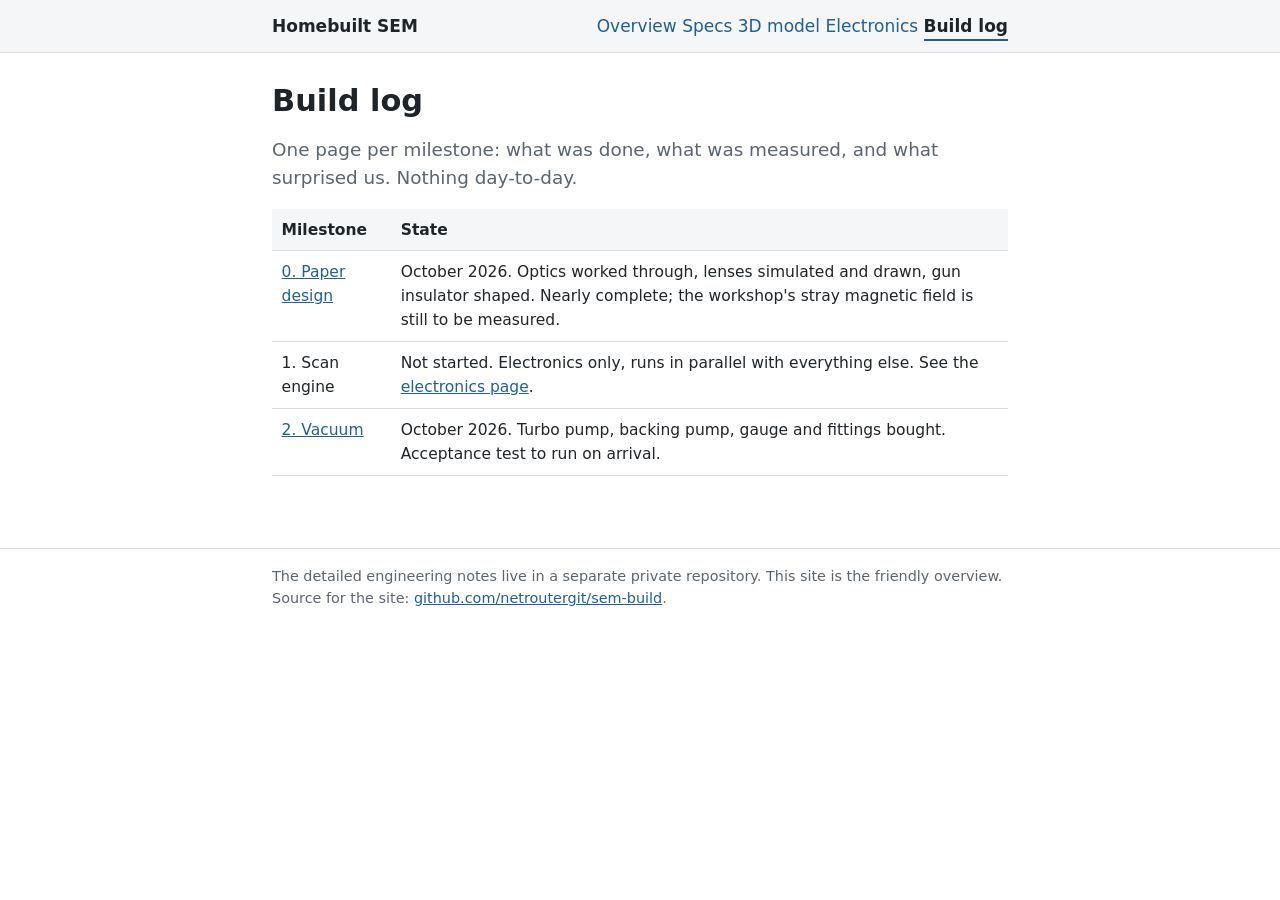
==== log/index.html @ 0f0d190a "Milestone 2: vacuum parts bought; build log index; overview and specs updated to match" ====
<!doctype html>
<html lang="en">
<head>
<meta charset="utf-8">
<meta name="viewport" content="width=device-width, initial-scale=1">
<title>Build log, Homebuilt SEM</title>
<meta name="description" content="Milestones of the homebuilt SEM, one page each.">
<link rel="stylesheet" href="../style.css">
</head>
<body>

<header class="site">
  <div class="inner">
    <a class="brand" href="../index.html">Homebuilt SEM</a>
    <nav>
      <a href="../index.html">Overview</a>
      <a href="../specs.html">Specs</a>
      <a href="../model.html">3D model</a>
      <a href="../electronics.html">Electronics</a>
      <a href="index.html" aria-current="page">Build log</a>
    </nav>
  </div>
</header>

<main>
  <h1>Build log</h1>
  <p class="lede">One page per milestone: what was done, what was measured, and what surprised us. Nothing day-to-day.</p>

  <table>
    <tr><th>Milestone</th><th>State</th></tr>
    <tr><td><a href="m0-paper-design.html">0. Paper design</a></td><td>October 2026. Optics worked through, lenses simulated and drawn, gun insulator shaped. Nearly complete; the workshop's stray magnetic field is still to be measured.</td></tr>
    <tr><td>1. Scan engine</td><td>Not started. Electronics only, runs in parallel with everything else. See the <a href="../electronics.html">electronics page</a>.</td></tr>
    <tr><td><a href="m2-vacuum.html">2. Vacuum</a></td><td>October 2026. Turbo pump, backing pump, gauge and fittings bought. Acceptance test to run on arrival.</td></tr>
  </table>
</main>

<footer class="site">
  <div class="inner">
    The detailed engineering notes live in a separate private repository. This site is the friendly overview. Source for the site: <a href="https://github.com/netroutergit/sem-build">github.com/netroutergit/sem-build</a>.
  </div>
</footer>

</body>
</html>
---- style.css ----
/* sem-build: one stylesheet, system fonts, works on a phone. */

:root {
  --text: #1f2429;
  --muted: #5b6470;
  --line: #d9dde2;
  --bg: #ffffff;
  --panel: #f4f6f8;
  --accent: #1f5f99;
  --accent-ink: #ffffff;
}

* { box-sizing: border-box; }

html { -webkit-text-size-adjust: 100%; }

body {
  margin: 0;
  font-family: system-ui, -apple-system, "Segoe UI", Roboto, Helvetica, Arial, sans-serif;
  font-size: 17px;
  line-height: 1.55;
  color: var(--text);
  background: var(--bg);
}

header.site {
  border-bottom: 1px solid var(--line);
  background: var(--panel);
}

header.site .inner {
  max-width: 48rem;
  margin: 0 auto;
  padding: 0.8rem 1rem;
  display: flex;
  flex-wrap: wrap;
  align-items: baseline;
  gap: 0.4rem 1.2rem;
}

header.site .brand {
  font-weight: 700;
  text-decoration: none;
  color: var(--text);
  margin-right: auto;
}

header.site nav a {
  color: var(--accent);
  text-decoration: none;
  padding: 0.2rem 0;
}

header.site nav a[aria-current="page"] {
  color: var(--text);
  font-weight: 600;
  border-bottom: 2px solid var(--accent);
}

main {
  max-width: 48rem;
  margin: 0 auto;
  padding: 1.5rem 1rem 3rem;
}

main.wide { max-width: 64rem; }

h1 { font-size: 1.9rem; line-height: 1.2; margin: 0.4rem 0 1rem; }
h2 { font-size: 1.3rem; margin: 2.2rem 0 0.6rem; }
h3 { font-size: 1.05rem; margin: 1.4rem 0 0.4rem; }

p, ul, ol { margin: 0 0 1rem; }
li { margin-bottom: 0.3rem; }

a { color: var(--accent); }

.lede { font-size: 1.15rem; color: var(--muted); }

figure {
  margin: 1.5rem 0;
}

figure img {
  width: 100%;
  height: auto;
  border: 1px solid var(--line);
  border-radius: 4px;
  background: #fff;
}

figcaption {
  font-size: 0.92rem;
  color: var(--muted);
  margin-top: 0.4rem;
}

table {
  width: 100%;
  border-collapse: collapse;
  margin: 0 0 1.5rem;
  font-size: 0.97rem;
}

th, td {
  text-align: left;
  vertical-align: top;
  padding: 0.55rem 0.6rem;
  border-bottom: 1px solid var(--line);
}

th { font-weight: 600; background: var(--panel); }

td.num { white-space: nowrap; font-weight: 600; }

/* phase list on the overview */
ol.phases { list-style: none; padding: 0; counter-reset: phase; }
ol.phases li {
  position: relative;
  padding: 0.5rem 0.75rem 0.5rem 3rem;
  border-left: 3px solid var(--line);
  margin: 0;
}
ol.phases li::before {
  counter-increment: phase;
  content: counter(phase);
  position: absolute;
  left: 0.75rem;
  top: 0.55rem;
  width: 1.5rem;
  text-align: center;
  font-weight: 700;
  color: var(--muted);
}
ol.phases li.now {
  border-left-color: var(--accent);
  background: var(--panel);
}
ol.phases li.now::before { color: var(--accent); }
ol.phases li .tag {
  display: inline-block;
  font-size: 0.78rem;
  font-weight: 600;
  text-transform: uppercase;
  letter-spacing: 0.04em;
  color: var(--accent-ink);
  background: var(--accent);
  border-radius: 3px;
  padding: 0 0.4rem;
  margin-left: 0.4rem;
  vertical-align: 2px;
}

/* note box */
.note {
  background: var(--panel);
  border-left: 3px solid var(--accent);
  padding: 0.7rem 1rem;
  margin: 1.2rem 0;
}

/* 3D viewer */
.viewer-controls {
  display: flex;
  flex-wrap: wrap;
  gap: 0.6rem 1.4rem;
  align-items: center;
  margin: 0 0 0.8rem;
}

.viewer-controls fieldset {
  border: 0;
  padding: 0;
  margin: 0;
  min-width: 0;
  min-inline-size: 0;
  display: flex;
  flex-wrap: wrap;
  gap: 0.3rem;
  align-items: center;
}

.viewer-controls legend {
  float: left;
  padding: 0;
  margin-right: 0.4rem;
  color: var(--muted);
  font-size: 0.95rem;
}

.viewer-controls button {
  font: inherit;
  font-size: 0.95rem;
  padding: 0.35rem 0.8rem;
  border: 1px solid var(--line);
  background: #fff;
  color: var(--text);
  border-radius: 4px;
  cursor: pointer;
}

.viewer-controls button[aria-pressed="true"] {
  background: var(--accent);
  border-color: var(--accent);
  color: var(--accent-ink);
}

model-viewer {
  width: 100%;
  height: 70vh;
  min-height: 420px;
  background: #eef1f4;
  border: 1px solid var(--line);
  border-radius: 4px;
}

.viewer-status {
  font-size: 0.92rem;
  color: var(--muted);
  min-height: 1.4em;
  margin: 0.5rem 0 1rem;
}

footer.site {
  border-top: 1px solid var(--line);
  color: var(--muted);
  font-size: 0.9rem;
}

footer.site .inner {
  max-width: 48rem;
  margin: 0 auto;
  padding: 1rem;
}

@media (max-width: 600px) {
  body { font-size: 16px; }
  h1 { font-size: 1.6rem; }
  model-viewer { height: 60vh; min-height: 360px; }

  /* Stack each table row as a small card instead of squeezing three columns. */
  table tr:first-child { display: none; }
  table tr { display: block; padding: 0.55rem 0; border-bottom: 1px solid var(--line); }
  table td { display: block; border: 0; padding: 0.1rem 0; }
  table td:first-child { font-weight: 600; }
  table td.num { white-space: normal; color: var(--accent); }
}
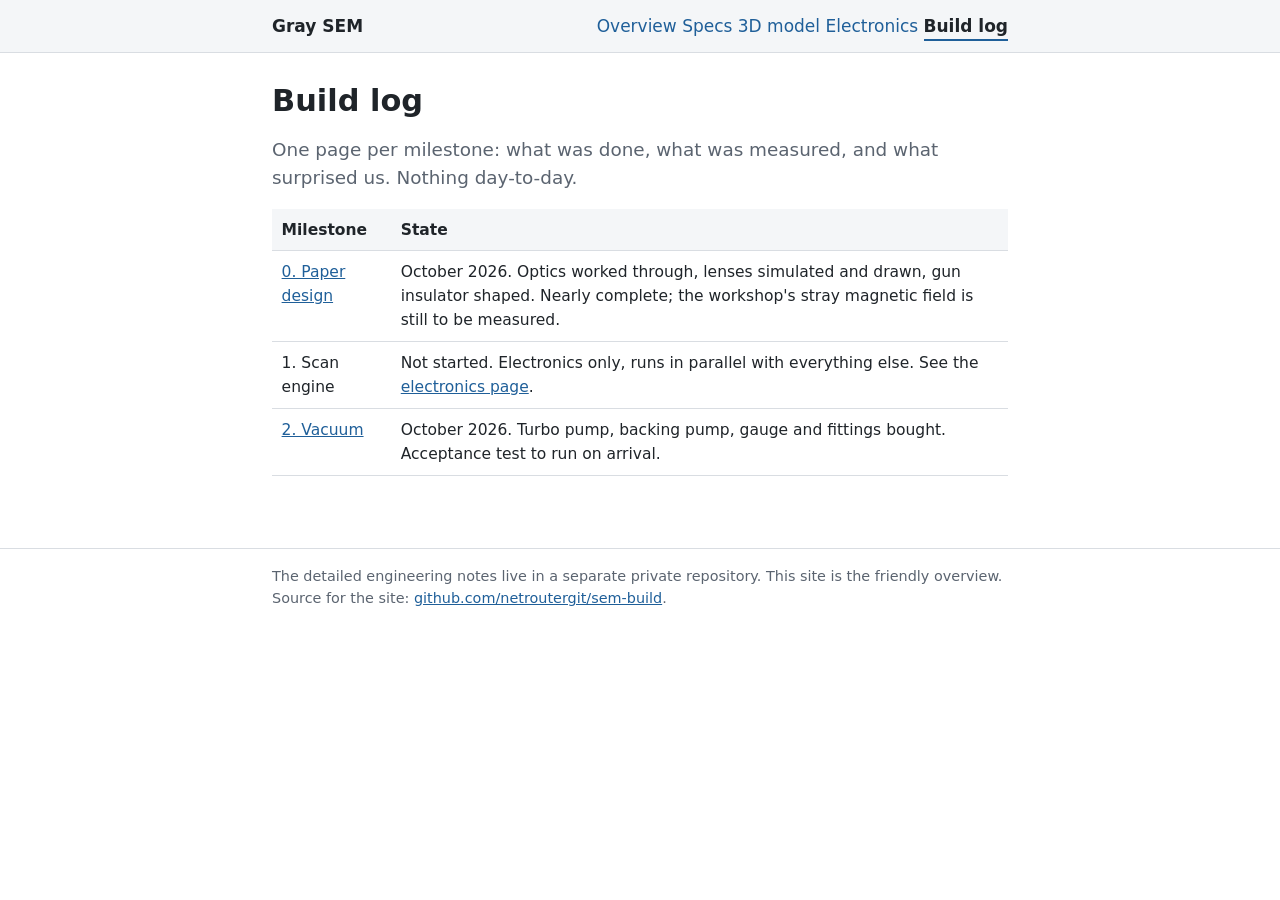
==== commit 0882e613: "Pick up the instrument name: Gray SEM The private design record named the instrument family Gray and" ====
--- a/log/index.html
+++ b/log/index.html
@@ -3,15 +3,15 @@
 <head>
 <meta charset="utf-8">
 <meta name="viewport" content="width=device-width, initial-scale=1">
-<title>Build log, Homebuilt SEM</title>
-<meta name="description" content="Milestones of the homebuilt SEM, one page each.">
+<title>Build log, Gray SEM</title>
+<meta name="description" content="Milestones of the Gray SEM, one page each.">
 <link rel="stylesheet" href="../style.css">
 </head>
 <body>
 
 <header class="site">
   <div class="inner">
-    <a class="brand" href="../index.html">Homebuilt SEM</a>
+    <a class="brand" href="../index.html">Gray SEM</a>
     <nav>
       <a href="../index.html">Overview</a>
       <a href="../specs.html">Specs</a>
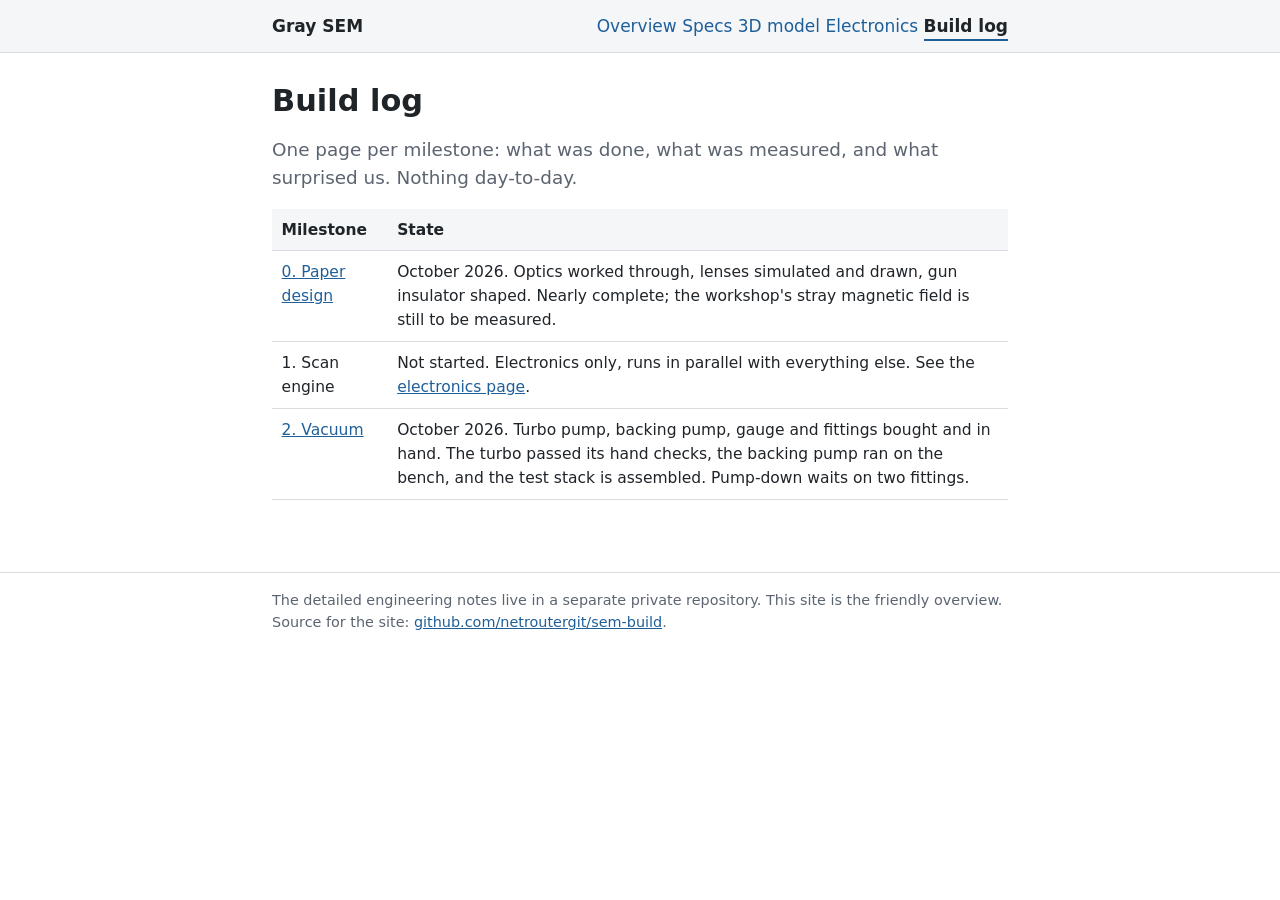
==== commit 22eb6e06: "Milestone 2: pumps and gauge arrived, turbo hand checks passed, test stack assembled, first photos; " ====
--- a/log/index.html
+++ b/log/index.html
@@ -30,7 +30,7 @@
     <tr><th>Milestone</th><th>State</th></tr>
     <tr><td><a href="m0-paper-design.html">0. Paper design</a></td><td>October 2026. Optics worked through, lenses simulated and drawn, gun insulator shaped. Nearly complete; the workshop's stray magnetic field is still to be measured.</td></tr>
     <tr><td>1. Scan engine</td><td>Not started. Electronics only, runs in parallel with everything else. See the <a href="../electronics.html">electronics page</a>.</td></tr>
-    <tr><td><a href="m2-vacuum.html">2. Vacuum</a></td><td>October 2026. Turbo pump, backing pump, gauge and fittings bought. Acceptance test to run on arrival.</td></tr>
+    <tr><td><a href="m2-vacuum.html">2. Vacuum</a></td><td>October 2026. Turbo pump, backing pump, gauge and fittings bought and in hand. The turbo passed its hand checks, the backing pump ran on the bench, and the test stack is assembled. Pump-down waits on two fittings.</td></tr>
   </table>
 </main>
 
